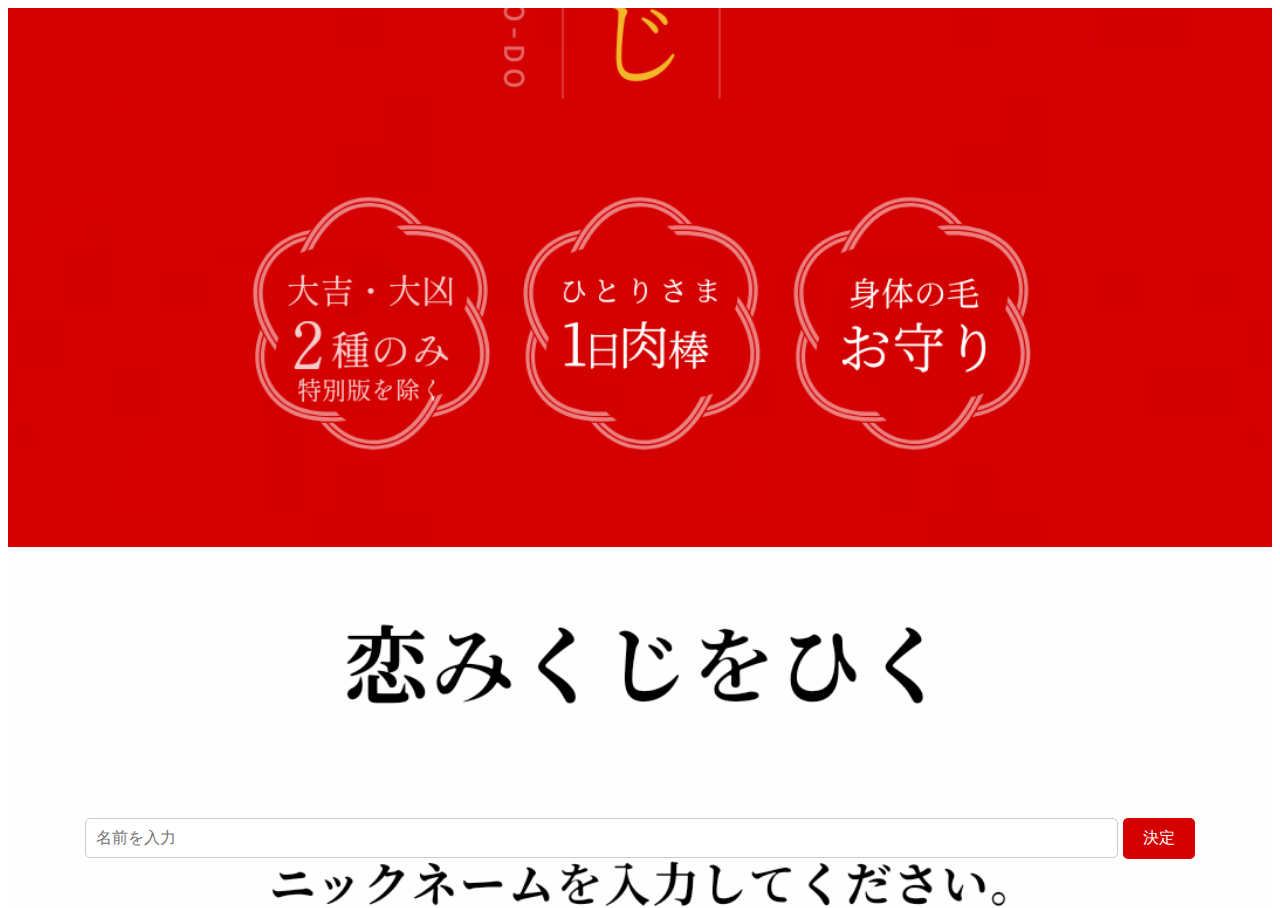
==== index.html @ 37d21435 "Rename Index.html to index.html" ====
<!DOCTYPE html>
<html lang="ja">
<head>
    <meta charset="UTF-8">
    <meta name="viewport" content="width=device-width, initial-scale=1.0">
    <title>恋みくじオマージュ</title>
    <link rel="stylesheet" href="styles.css">
</head>
<body>
    <div class="container">
        <div class="form-container">
   
            <input type="text" id="name" name="name" placeholder="名前を入力">
            <button id="submit-btn">決定</button>
        </div>
    </div>

    <script>
        document.getElementById('submit-btn').addEventListener('click', function() {
            const name = document.getElementById('name').value;
            if(name) {
                // 次のページに名前を渡して移動
                window.location.href = `next_page.html?name=${encodeURIComponent(name)}`;
            } else {
                alert("名前を入力してください");
            }
        });
    </script>
</body>
</html>
---- styles.css ----
```css
* {
    margin: 0;
    padding: 0;
    box-sizing: border-box;
}

body, html {
    height: 100%;
    font-family: 'Arial', sans-serif;
}

.container {
    background-image: url('背景.png'); /* 背景画像をここで設定 */
    background-size: cover;
    background-position: center;
    height: 100vh;
    display: flex;
    flex-direction: column;
    justify-content: flex-end; /* 要素を下に配置 */
    align-items: center;
}

.form-container {
    padding: 20px;
    width: 100%;
    text-align: center;
    margin-bottom: 20px; /* ボタンを少し上げるための余白 */
}

input[type="text"] {
    width: 80%;
    padding: 10px;
    margin: 10px 0;
    border: 1px solid #ccc;
    border-radius: 5px;
    font-size: 16px;
}

button {
    background-color: #D40100;
    color: white;
    padding: 10px 20px;
    border: none;
    border-radius: 5px;
    cursor: pointer;
    font-size: 16px;
}

button:hover {
    background-color: #ff85c0;
}
```
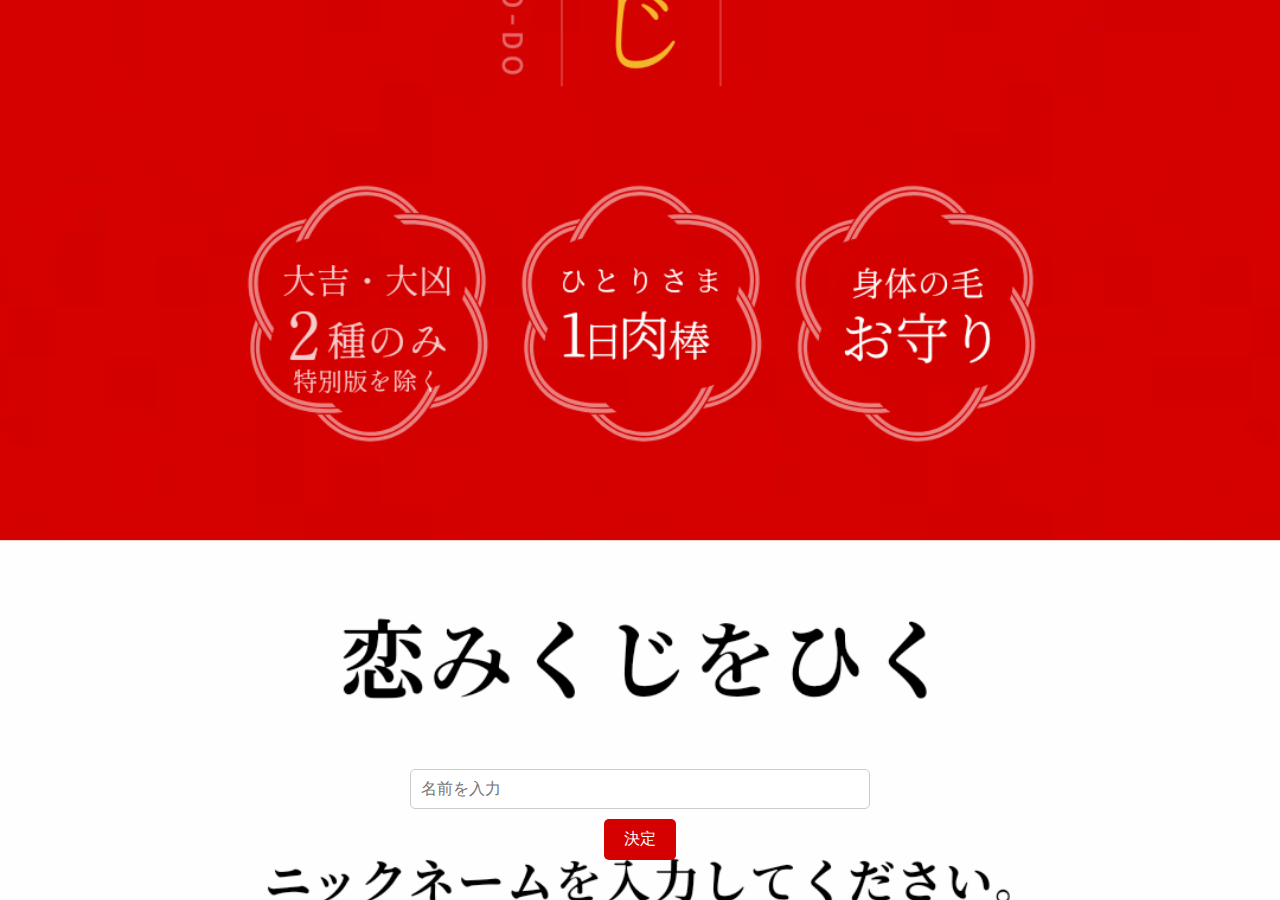
==== commit 8e0606f5: "Update index.html" ====
--- a/index.html
+++ b/index.html
@@ -3,27 +3,37 @@
 <head>
     <meta charset="UTF-8">
     <meta name="viewport" content="width=device-width, initial-scale=1.0">
-    <title>恋みくじオマージュ</title>
+    <title>真みくじ</title>
     <link rel="stylesheet" href="styles.css">
 </head>
 <body>
     <div class="container">
         <div class="form-container">
-   
             <input type="text" id="name" name="name" placeholder="名前を入力">
             <button id="submit-btn">決定</button>
         </div>
     </div>
 
     <script>
-        document.getElementById('submit-btn').addEventListener('click', function() {
-            const name = document.getElementById('name').value;
-            if(name) {
-                // 次のページに名前を渡して移動
-                window.location.href = `next_page.html?name=${encodeURIComponent(name)}`;
-            } else {
-                alert("名前を入力してください");
+        document.addEventListener('DOMContentLoaded', function() {
+            const lastAccessDate = localStorage.getItem('lastAccessDate');
+            const today = new Date().toISOString().split('T')[0]; // 今日の日付を取得 (YYYY-MM-DD形式)
+            
+            // もし前回アクセスした日付が今日と一致すれば、nikaime.htmlに飛ばす
+            if (lastAccessDate === today) {
+                window.location.href = 'nikaime.html';
             }
+
+            document.getElementById('submit-btn').addEventListener('click', function() {
+                const name = document.getElementById('name').value;
+                if (name) {
+                    // 次のページに名前を渡して移動
+                    localStorage.setItem('lastAccessDate', today); // 今日の日付を保存
+                    window.location.href = `next_page.html?name=${encodeURIComponent(name)}`;
+                } else {
+                    alert("名前を入力してください");
+                }
+            });
         });
     </script>
 </body>
--- a/styles.css
+++ b/styles.css
@@ -1,4 +1,3 @@
-```css
 * {
     margin: 0;
     padding: 0;
@@ -17,19 +16,22 @@
     height: 100vh;
     display: flex;
     flex-direction: column;
-    justify-content: flex-end; /* 要素を下に配置 */
+    justify-content: flex-end; /* 要素を画面下に配置 */
     align-items: center;
+    padding: 20px; /* フォームと画面端の距離を調整 */
 }
 
 .form-container {
+    width: 100%;
+    max-width: 500px; /* 最大幅を設定して過度な広がりを防ぐ */
+    text-align: center;
     padding: 20px;
-    width: 100%;
-    text-align: center;
-    margin-bottom: 20px; /* ボタンを少し上げるための余白 */
+    /* background-color: transparent; 白い背景色を削除 */
+    /* box-shadow: 0 0 10px rgba(0, 0, 0, 0.1); 影をつける場合はそのまま */
 }
 
 input[type="text"] {
-    width: 80%;
+    width: 100%;
     padding: 10px;
     margin: 10px 0;
     border: 1px solid #ccc;
@@ -50,4 +52,3 @@
 button:hover {
     background-color: #ff85c0;
 }
-```
